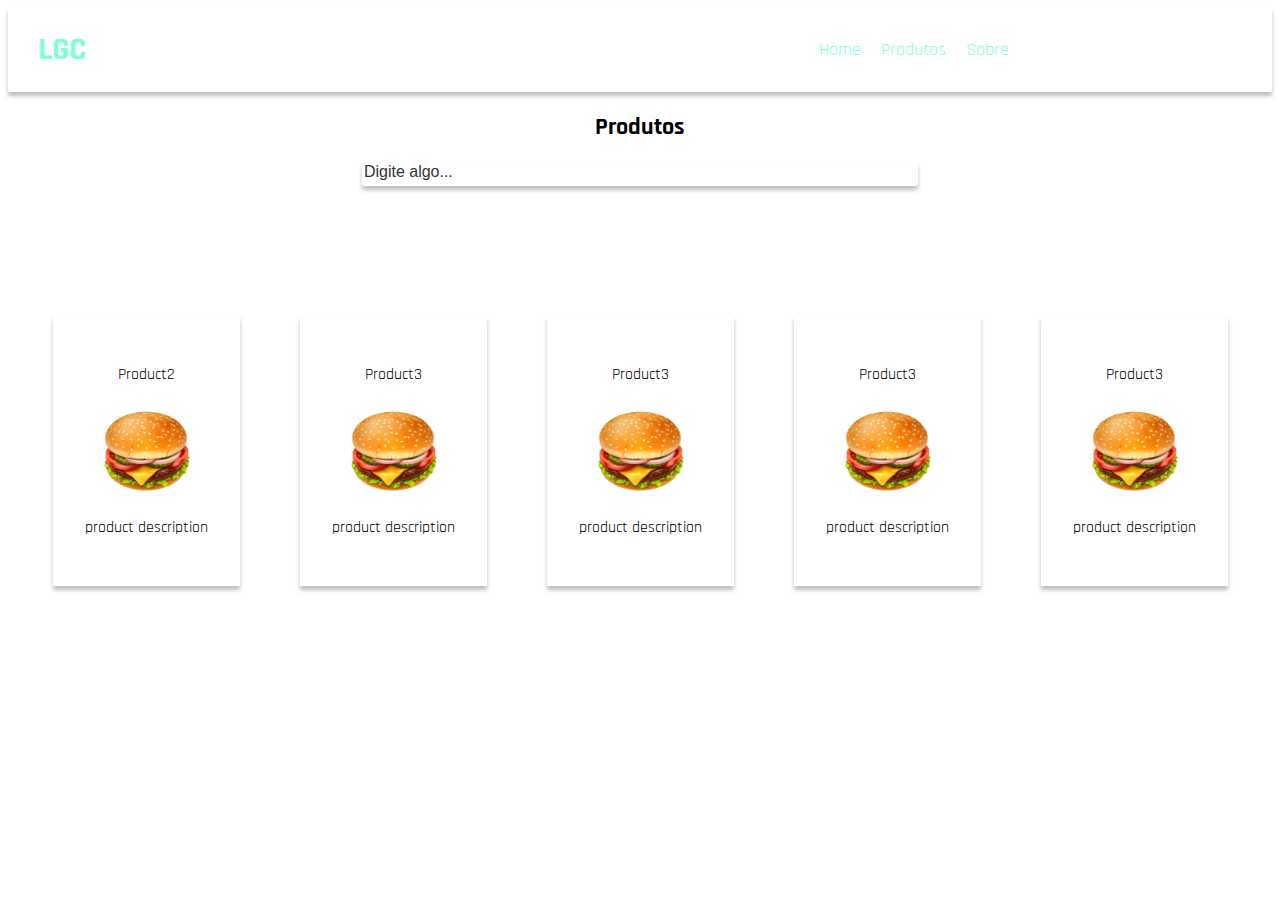
==== frontend/index.html @ 0781fb1d "inicio integracao com o frontend" ====
<!DOCTYPE html>
<html lang="pt-br">
<head>
    <meta charset="UTF-8">
    <title>LGC</title>
    <link href="style/style.css" rel="stylesheet" type="text/css">
</head>
<body>
    <div id="navbar">
        <h1 id="title">LGC</h1>
        <div id="navbar-item">
            <p class="item">Home</p>
            <p class="item">Produtos</p>
            <p class="item">Sobre</p>
        </div>        
    </div>

    <div id="container">
        <h2>Produtos</h2>
        <form>
            <input class="form__input" type="text" value="Digite algo...">

            <div id="product-view">
                <div class="product">
                    <p class="prod-name">Product1</p>
                    <img src="images/hamburguer.png">
                    <p class="prod-description">product description</p>
                </div>
                <div class="product">
                    <p class="prod-name">Product2</p>
                    <img src="images/hamburguer.png">
                    <p class="prod-description">product description</p>
                </div>
                <div class="product">
                    <p class="prod-name">Product3</p>
                    <img src="images/hamburguer.png">
                    <p class="prod-description">product description</p>
                </div>
                <div class="product">
                    <p class="prod-name">Product3</p>
                    <img src="images/hamburguer.png">
                    <p class="prod-description">product description</p>
                </div>
                <div class="product">
                    <p class="prod-name">Product3</p>
                    <img src="images/hamburguer.png">
                    <p class="prod-description">product description</p>
                </div>
                <div class="product">
                    <p class="prod-name">Product3</p>
                    <img src="images/hamburguer.png">
                    <p class="prod-description">product description</p>
                </div>
                <div class="product">
                    <p class="prod-name">Product3</p>
                    <img src="images/hamburguer.png">
                    <p class="prod-description">product description</p>
                </div>
            </div>
        </form>
    </div>

</body>
</html>
---- frontend/style/style.css ----
@import url('https://fonts.googleapis.com/css2?family=Rajdhani:wght@500&display=swap');

body {
    
    font-family: 'Rajdhani', sans-serif;

    background-color: white;
}
#navbar{
    text-align: center;
    /* margin-top: -10px; */
    display: flex;

    background-color: white;
    justify-content: space-between;
    box-shadow: 0px 4px 4px rgba(0, 0, 0, 0.25);
}

#title {
    margin-left: 30px;
    color: aquamarine;
}

#navbar-item{
    text-align: center;
    display: flex;
    margin: auto;
    margin-right: 20%;
    text-align: center;

    flex-direction: row;
}

.item{
    display: flex;
    margin: 10px 10px;

    font-size: 20px;
    font-size: large;
    color: aquamarine;
}

#container{
    text-align: center;

    margin: 0 auto;
    display: flex;
    flex-direction: column;
    align-items: center;
}


.form__input {
    font-family: 'Roboto', sans-serif;
    color: #333;
    font-size: 1rem;
    margin: 0 auto;
    padding: 0.5rem 0.5 rem;
    border-radius: 0.2rem;
    background-color: rgb(255, 255, 255);
    border: none;
    width: 25%;
    display: block;
    border-bottom: 0.3rem solid transparent;
    transition: all 0.3s;

    box-shadow: 0px 4px 4px rgba(0, 0, 0, 0.25);
}
  
.form__input:placeholder-shown + .form__label {
    opacity: 0;
    visibility: hidden;
    -webkit-transform: translateY(-4rem);
    transform: translateY(-4rem);
}
  

#product-view{
    margin-top: 100px;
    display: flex;
    flex-direction: row;

    padding-inline: 15rem;

    overflow-x: auto;
    overflow-y: hidden;
    white-space: nowrap;
}

.product{
    display: flex;
    flex-direction: column;
    padding: 2rem;
    margin: 30px;
    align-items: center;
    box-shadow: 0px 4px 4px rgba(0, 0, 0, 0.25);
}
img {
    width: 100px;
    height: 100px;
}
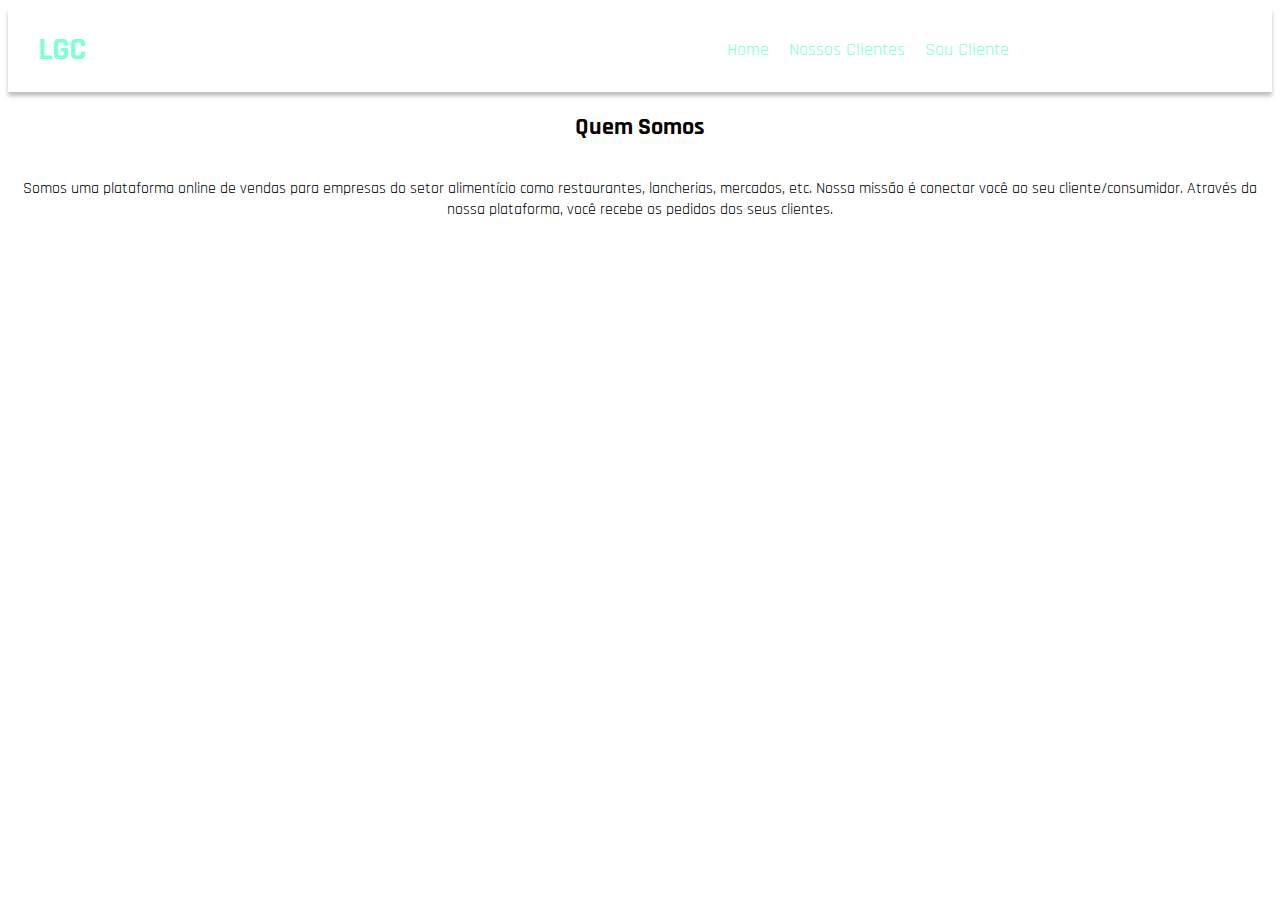
==== commit 0686af3b: "Quem somos" ====
--- a/frontend/index.html
+++ b/frontend/index.html
@@ -10,54 +10,17 @@
         <h1 id="title">LGC</h1>
         <div id="navbar-item">
             <p class="item">Home</p>
-            <p class="item">Produtos</p>
-            <p class="item">Sobre</p>
+            <p class="item">Nossos Clientes</p>
+            <p class="item">Sou Cliente</p>
         </div>        
     </div>
 
     <div id="container">
-        <h2>Produtos</h2>
-        <form>
-            <input class="form__input" type="text" value="Digite algo...">
-
-            <div id="product-view">
-                <div class="product">
-                    <p class="prod-name">Product1</p>
-                    <img src="images/hamburguer.png">
-                    <p class="prod-description">product description</p>
-                </div>
-                <div class="product">
-                    <p class="prod-name">Product2</p>
-                    <img src="images/hamburguer.png">
-                    <p class="prod-description">product description</p>
-                </div>
-                <div class="product">
-                    <p class="prod-name">Product3</p>
-                    <img src="images/hamburguer.png">
-                    <p class="prod-description">product description</p>
-                </div>
-                <div class="product">
-                    <p class="prod-name">Product3</p>
-                    <img src="images/hamburguer.png">
-                    <p class="prod-description">product description</p>
-                </div>
-                <div class="product">
-                    <p class="prod-name">Product3</p>
-                    <img src="images/hamburguer.png">
-                    <p class="prod-description">product description</p>
-                </div>
-                <div class="product">
-                    <p class="prod-name">Product3</p>
-                    <img src="images/hamburguer.png">
-                    <p class="prod-description">product description</p>
-                </div>
-                <div class="product">
-                    <p class="prod-name">Product3</p>
-                    <img src="images/hamburguer.png">
-                    <p class="prod-description">product description</p>
-                </div>
-            </div>
-        </form>
+        <h2>Quem Somos</h2>
+        <p>Somos uma plataforma online de vendas para empresas do setor 
+            alimentício como restaurantes, lancherias, mercados, etc.
+            Nossa missão é conectar você ao seu cliente/consumidor.
+            Através da nossa plataforma, você recebe os pedidos dos seus clientes.</p>
     </div>
 
 </body>
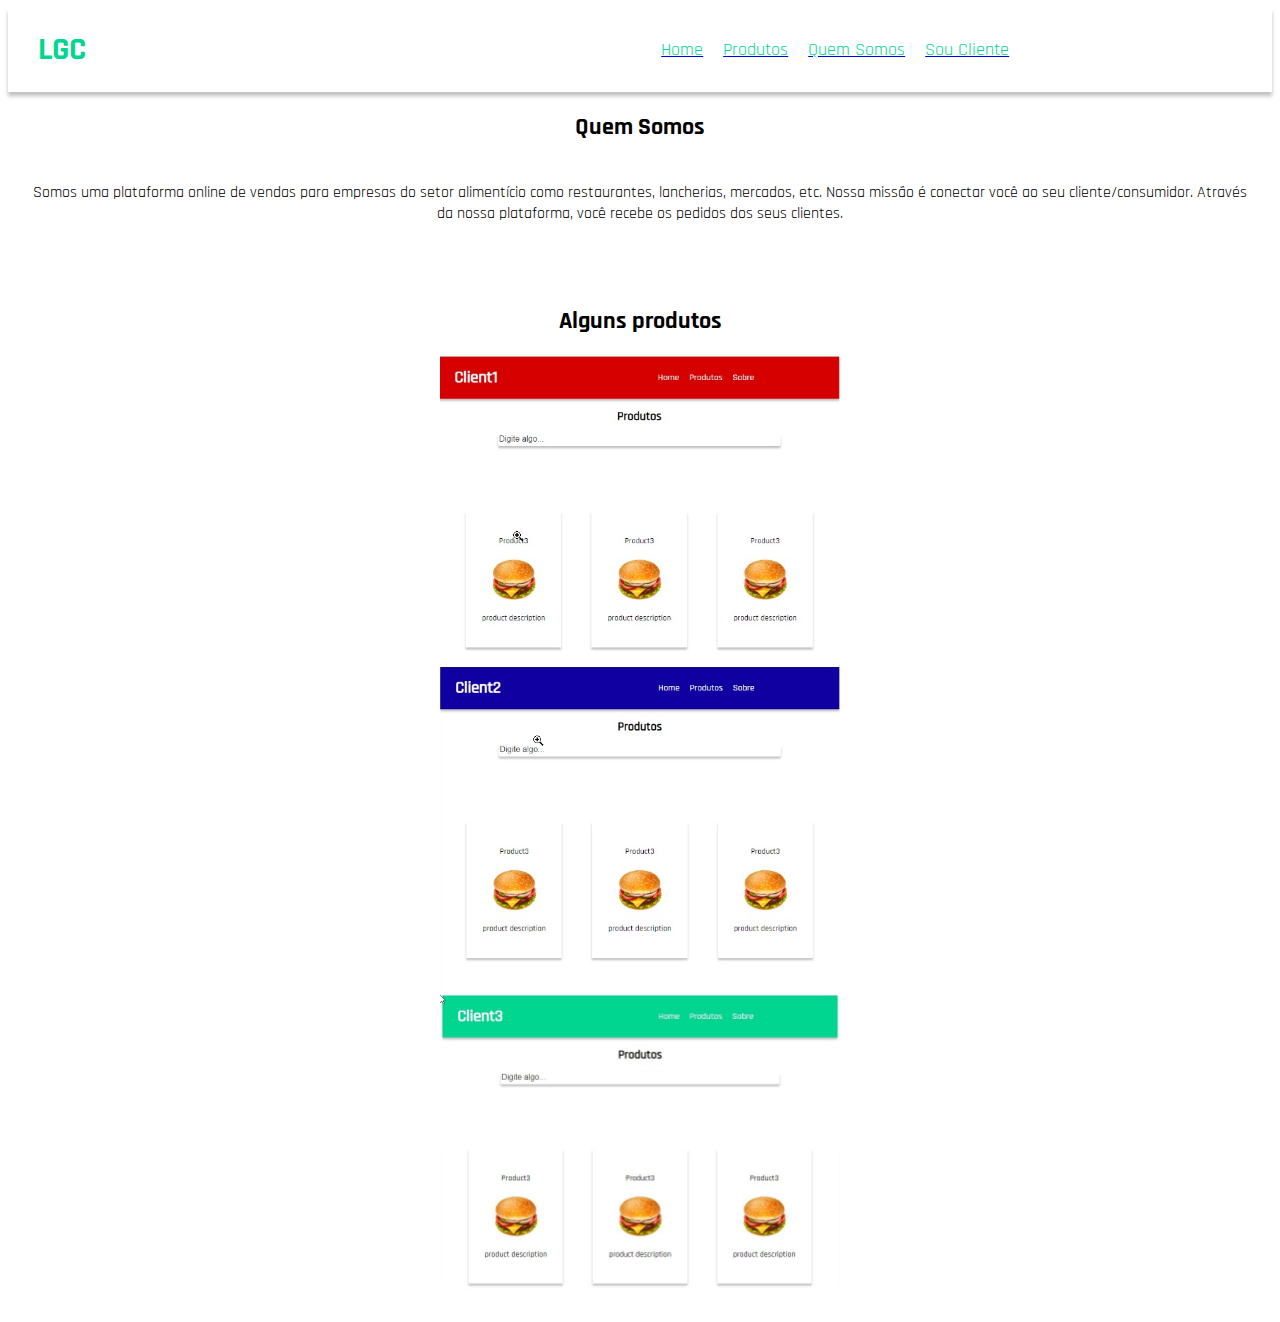
==== commit 9f5b855a: "Mudanças no index" ====
--- a/frontend/index.html
+++ b/frontend/index.html
@@ -9,18 +9,25 @@
     <div id="navbar">
         <h1 id="title">LGC</h1>
         <div id="navbar-item">
-            <p class="item">Home</p>
-            <p class="item">Nossos Clientes</p>
-            <p class="item">Sou Cliente</p>
+            <a href="index.html"><p class="item">Home</p></a>
+            <a href="#produtos"><p class="item">Produtos</p></a>
+            <a href="#quem-somos-title"><p class="item">Quem Somos</p></a>
+            <a href="login.html"><p class="item">Sou Cliente</p></a>
         </div>        
     </div>
 
     <div id="container">
-        <h2>Quem Somos</h2>
-        <p>Somos uma plataforma online de vendas para empresas do setor 
+        <h2 id="quem-somos-title">Quem Somos</h2>
+        <p id="quem-somos">Somos uma plataforma online de vendas para empresas do setor 
             alimentício como restaurantes, lancherias, mercados, etc.
             Nossa missão é conectar você ao seu cliente/consumidor.
-            Através da nossa plataforma, você recebe os pedidos dos seus clientes.</p>
+            Através da nossa plataforma, você recebe os pedidos dos seus clientes.
+            <br><br><br>
+            
+            <h2 id="produtos"> Alguns produtos</h2>
+           <img class="produto" src="images/client1.png">
+           <img class="produto" src="images/client2.png">
+           <img class="produto" src="images/client3.jpeg"> 
     </div>
 
 </body>
--- a/frontend/style/style.css
+++ b/frontend/style/style.css
@@ -18,7 +18,7 @@
 
 #title {
     margin-left: 30px;
-    color: aquamarine;
+    color: rgb(0, 214, 143);
 }
 
 #navbar-item{
@@ -37,7 +37,7 @@
 
     font-size: 20px;
     font-size: large;
-    color: aquamarine;
+    color: rgb(0, 214, 143);
 }
 
 #container{
@@ -87,6 +87,10 @@
     white-space: nowrap;
 }
 
+#quem-somos{
+    margin: 20px;
+}
+
 .product{
     display: flex;
     flex-direction: column;
@@ -95,7 +99,6 @@
     align-items: center;
     box-shadow: 0px 4px 4px rgba(0, 0, 0, 0.25);
 }
-img {
-    width: 100px;
-    height: 100px;
-}+.produto{
+    width: 400px;
+}
